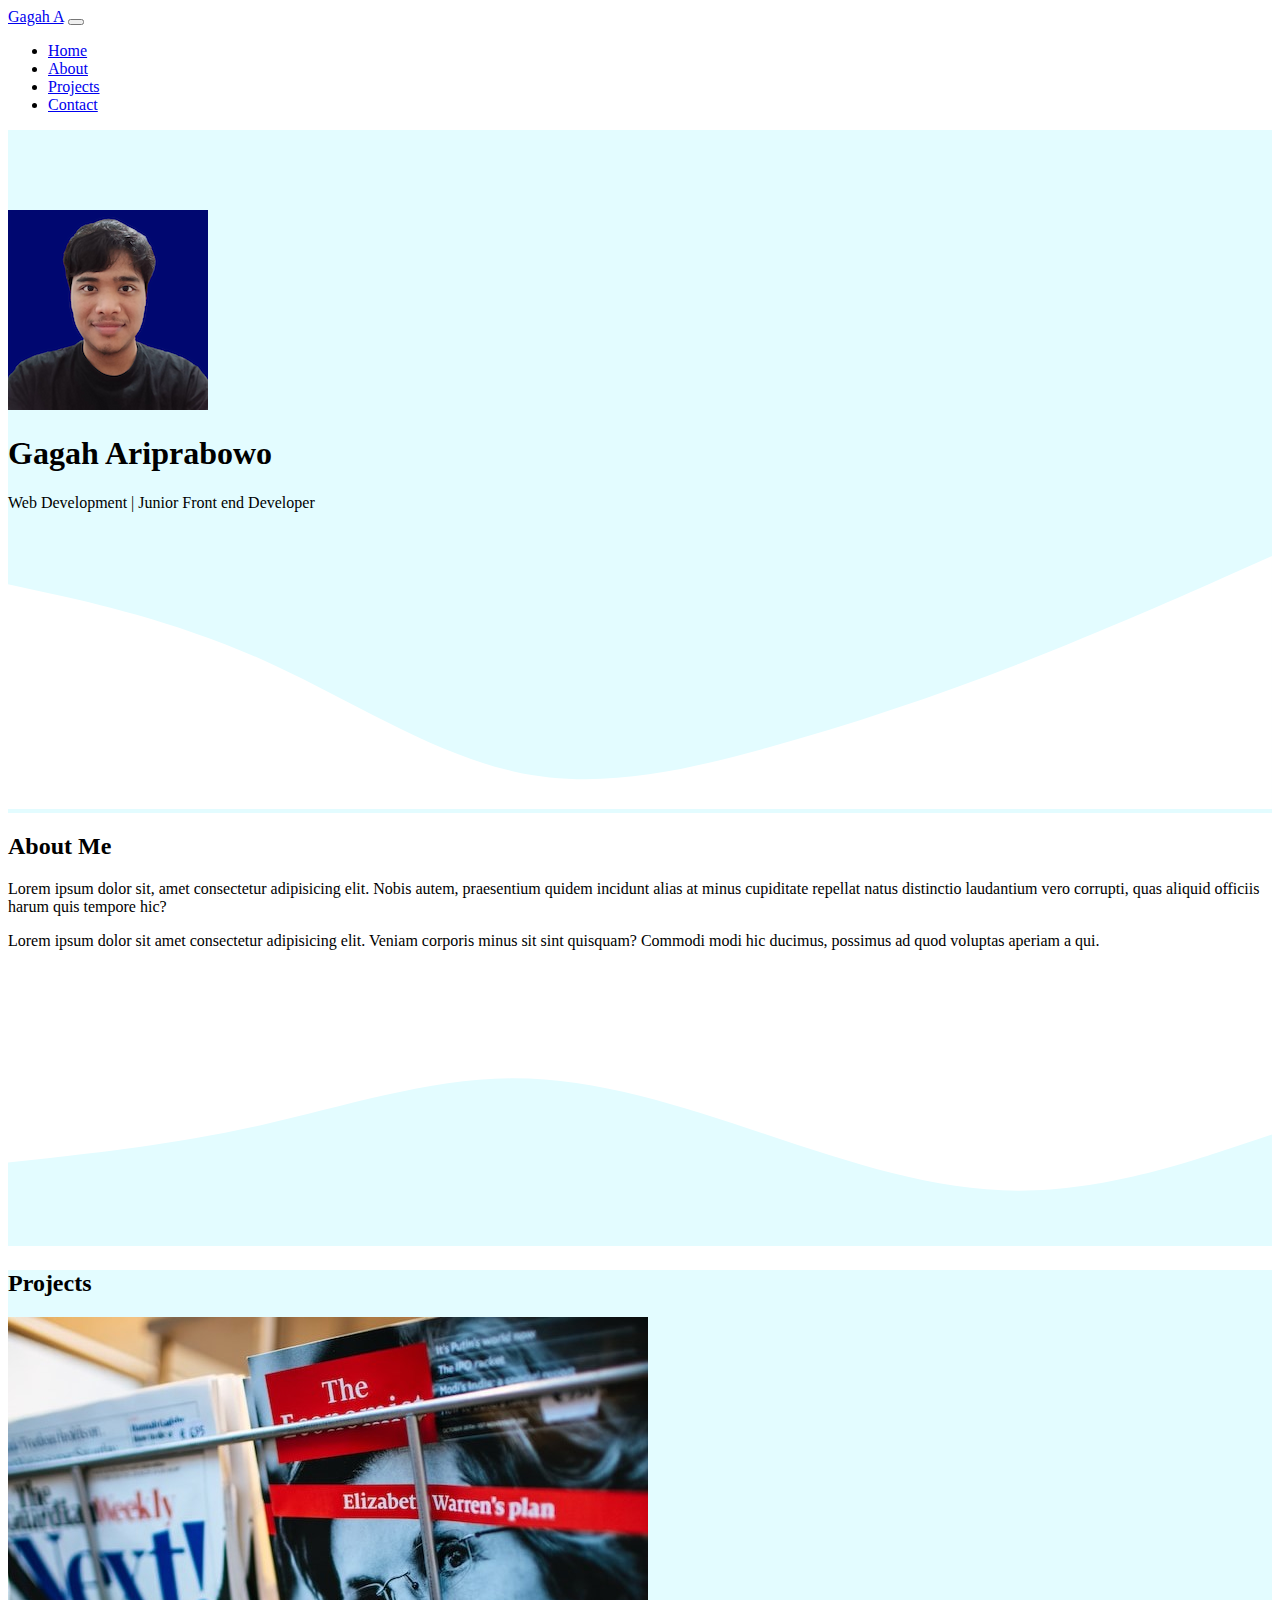
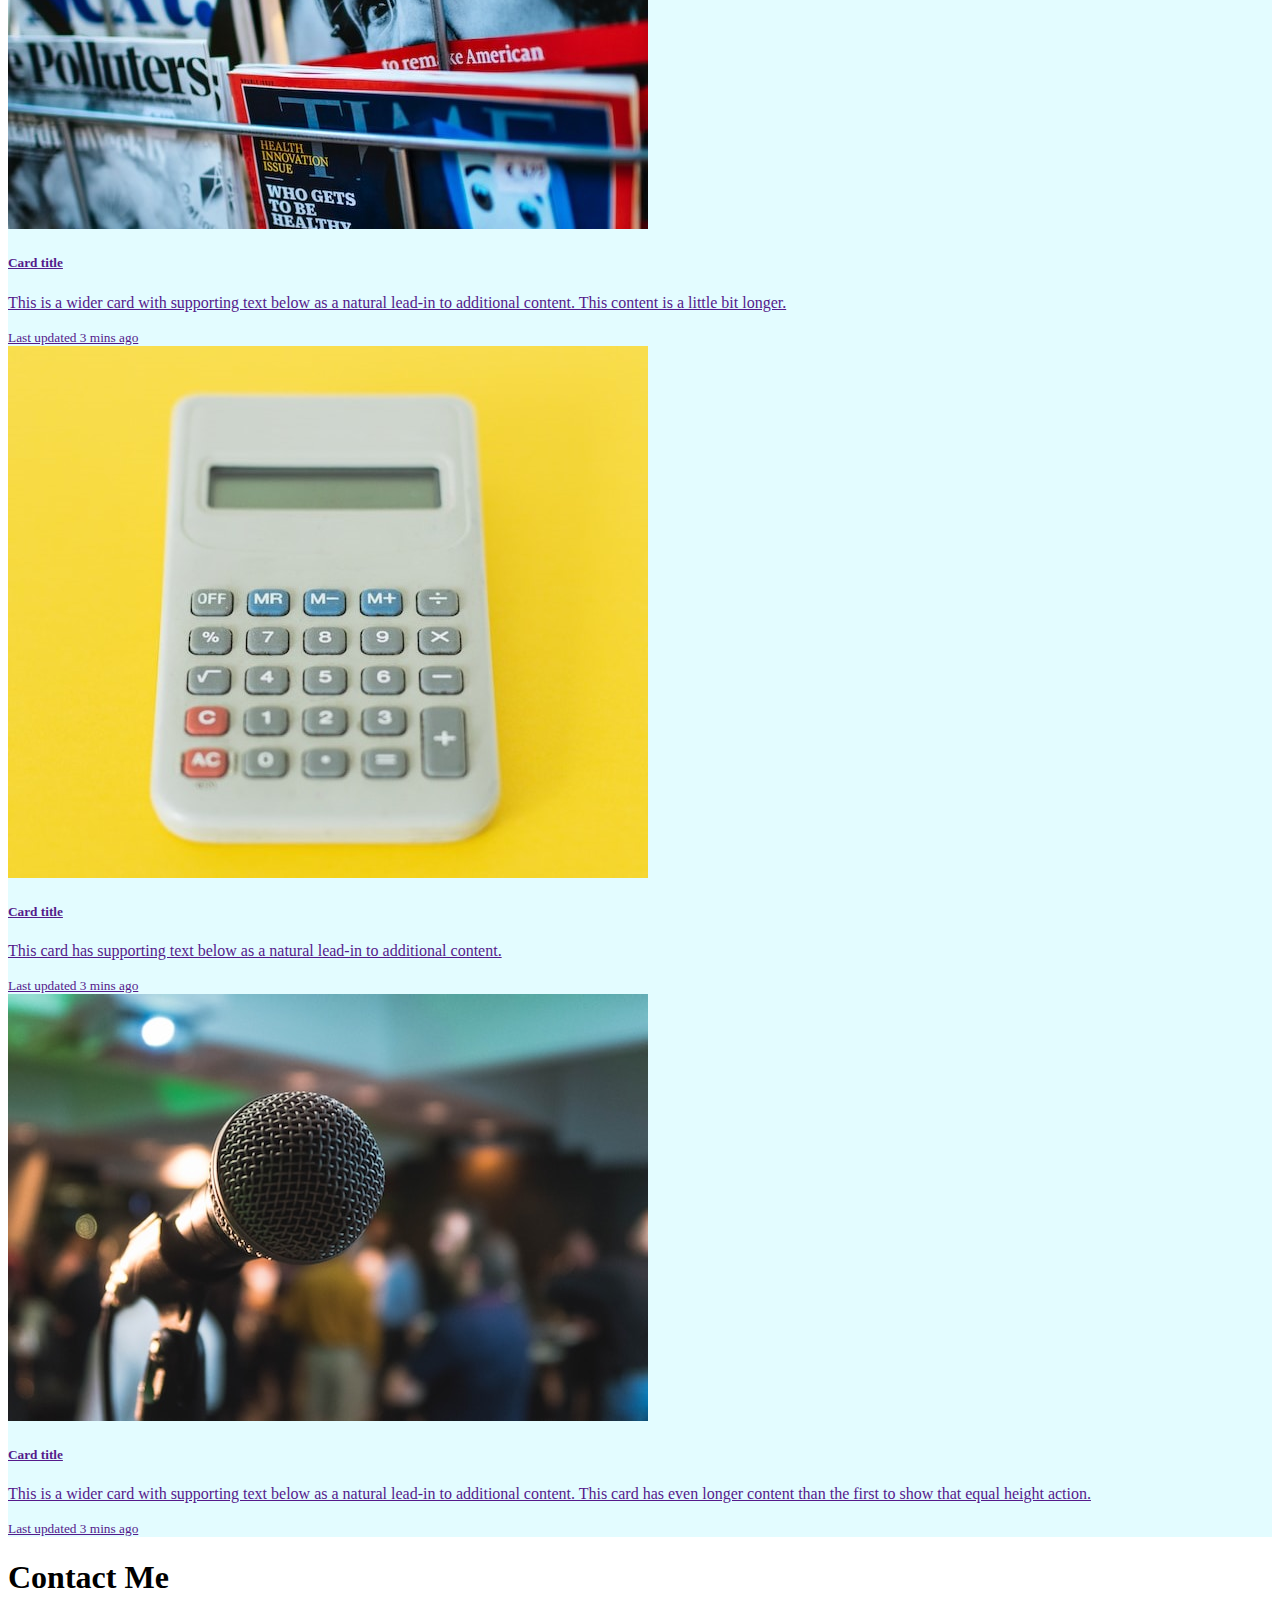
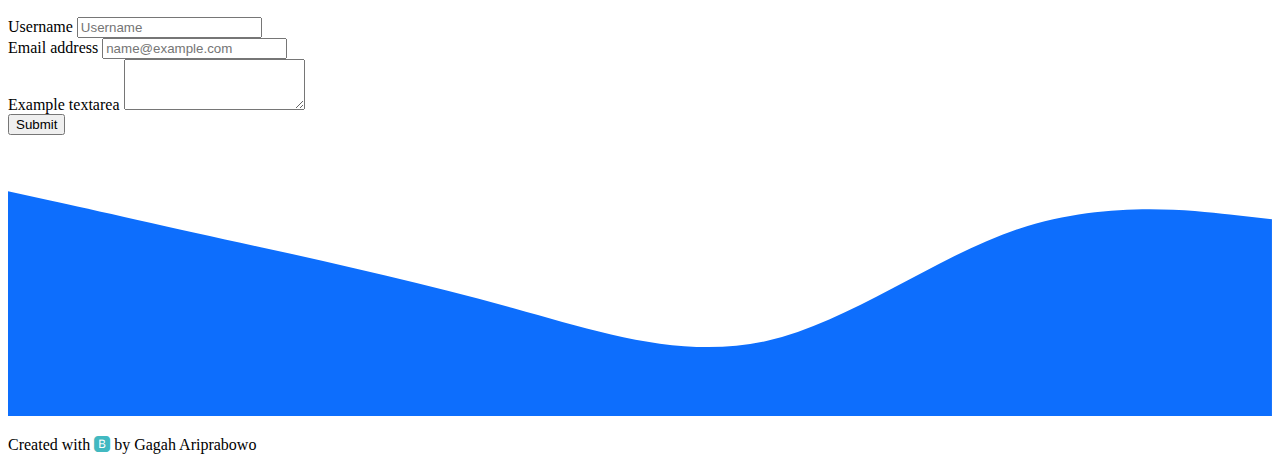
==== Website portofolio/index.html @ e352b1f3 "Add files via upload" ====
<!DOCTYPE html>
<html lang="en">
  <head>
    <meta charset="utf-8" />
    <meta name="viewport" content="width=device-width, initial-scale=1" />
    <title>My Portofolio</title>
    <link href="https://cdn.jsdelivr.net/npm/bootstrap@5.3.0-alpha3/dist/css/bootstrap.min.css" rel="stylesheet" integrity="sha384-KK94CHFLLe+nY2dmCWGMq91rCGa5gtU4mk92HdvYe+M/SXH301p5ILy+dN9+nJOZ" crossorigin="anonymous" />
    <link rel="stylesheet" href="https://cdn.jsdelivr.net/npm/bootstrap-icons@1.10.5/font/bootstrap-icons.css">
    <link rel="stylesheet" href="style.css" />
  </head>
  <body id="home" class="mt-5">
    <!-- <h1 class="text-center">My Portofolio</h1> -->
    <script src="https://cdn.jsdelivr.net/npm/bootstrap@5.3.0-alpha3/dist/js/bootstrap.bundle.min.js" integrity="sha384-ENjdO4Dr2bkBIFxQpeoTz1HIcje39Wm4jDKdf19U8gI4ddQ3GYNS7NTKfAdVQSZe" crossorigin="anonymous"></script>
    <!-- Navbar -->
    <nav class="navbar fixed-top navbar-expand-lg navbar-dark shadow-sm bg-primary ">
      <div class="container">
        <a class="navbar-brand" href="#">Gagah A</a>
        <button class="navbar-toggler" type="button" data-bs-toggle="collapse" data-bs-target="#navbarNav" aria-controls="navbarNav" aria-expanded="false" aria-label="Toggle navigation">
          <span class="navbar-toggler-icon"></span>
        </button>
        <div class="collapse navbar-collapse" id="navbarNav">
          <ul class="navbar-nav ms-auto">
            <li class="nav-item">
              <a class="nav-link active" aria-current="page" href="#home">Home</a>
            </li>
            <li class="nav-item">
              <a class="nav-link" href="#About">About</a>
            </li>
            <li class="nav-item">
              <a class="nav-link" href="#Projects">Projects</a>
            </li>
            <li class="nav-item">
              <a class="nav-link" href="#contact">Contact</a>
            </li>
          </ul>
        </div>
      </div>
    </nav>
    <!-- Navbar end -->
    <!-- Jumbotron -->
    <section class="jumbotron text-center">
      <img src="img/image5.png" class="rounded-circle mx-auto img-thumbnail" alt="foto profile" />
      <h1 class="display-4">Gagah Ariprabowo</h1>
      <p class="lead">Web Development | Junior Front end Developer</p>
      <svg xmlns="http://www.w3.org/2000/svg" viewBox="0 0 1440 320"><path fill="#ffff" fill-opacity="1" d="M0,64L48,74.7C96,85,192,107,288,149.3C384,192,480,256,576,277.3C672,299,768,277,864,250.7C960,224,1056,192,1152,154.7C1248,117,1344,75,1392,53.3L1440,32L1440,320L1392,320C1344,320,1248,320,1152,320C1056,320,960,320,864,320C768,320,672,320,576,320C480,320,384,320,288,320C192,320,96,320,48,320L0,320Z"></path></svg>
      </svg>
    </section>
    <!-- Jumbotron end -->
    <!-- About -->
    <section id="About" class="pt-5 mb-5">
      <div class="container">
        <div class="row">
          <div class="col text-center pt-4 mb-5">
            <h2>About Me</h2>
          </div>

          <div class="row text-center fs-5">
            <div class="col">
              <p>
                Lorem ipsum dolor sit, amet consectetur adipisicing elit. Nobis autem, praesentium quidem incidunt alias at minus cupiditate repellat natus distinctio laudantium vero corrupti, quas aliquid officiis harum quis tempore hic?
              </p>
            </div>
            <div class="col">
              <p>Lorem ipsum dolor sit amet consectetur adipisicing elit. Veniam corporis minus sit sint quisquam? Commodi modi hic ducimus, possimus ad quod voluptas aperiam a qui.</p>
            </div>
          </div>
        </div>
      </div>
    </section>
    <!-- About end -->
    <svg xmlns="http://www.w3.org/2000/svg" viewBox="0 0 1440 320">
      <path
        fill="#e3fcff"
        fill-opacity="1"
        d="M0,224L48,218.7C96,213,192,203,288,181.3C384,160,480,128,576,128C672,128,768,160,864,192C960,224,1056,256,1152,256C1248,256,1344,224,1392,208L1440,192L1440,320L1392,320C1344,320,1248,320,1152,320C1056,320,960,320,864,320C768,320,672,320,576,320C480,320,384,320,288,320C192,320,96,320,48,320L0,320Z"
      ></path>
    </svg>
    <!-- Projects -->
    <section id="Projects" class="mb-5 pb-5">
      <div class="container">
        <div class="row">
          <div class="col text-center pt-4 mt-5">
            <h2>Projects</h2>
        </div>
          <div class="row row-cols-1 row-cols-md-3 mb-5 g-4">

            <a href="" class="text-decoration-none"><div class="col">
              <div class="card h-100">
                <img src="img/image4 (1).jpg" class="card-img-top" alt="Project1">
                <div class="card-body">
                  <h5 class="card-title">Card title</h5>
                  <p class="card-text">This is a wider card with supporting text below as a natural lead-in to additional content. This content is a little bit longer.</p>
                </div>
                <div class="card-footer">
                  <small class="text-body-secondary">Last updated 3 mins ago</small>
                </div>
              </div>
            </div></a>
            <a href="" class="text-decoration-none"><div class="col">
              <div class="card h-100">
                <img src="img/image4 (2).jpg" class="card-img-top" alt="Project2">
                <div class="card-body">
                  <h5 class="card-title">Card title</h5>
                  <p class="card-text">This card has supporting text below as a natural lead-in to additional content.</p>
                </div>
                <div class="card-footer">
                  <small class="text-body-secondary">Last updated 3 mins ago</small>
                </div>
              </div>
            </div></a>
            <a href="" class="text-decoration-none"><div class="col">
              <div class="card h-100">
                <img src="img/image4 (3).jpg" class="card-img-top" alt="Project3">
                <div class="card-body">
                  <h5 class="card-title">Card title</h5>
                  <p class="card-text">This is a wider card with supporting text below as a natural lead-in to additional content. This card has even longer content than the first to show that equal height action.</p>
                </div>
                <div class="card-footer">
                  <small class="text-body-secondary">Last updated 3 mins ago</small>
                </div>
              </div>
            </div></a>
          </div>
    </section>
 
    <!-- Projects end -->
    <!-- Contact me -->
    <section id="contact" class="pt-4">
      <div class="container" >
        <div class="row mt-5">
          <div class="col text-center pt-4">
              <h1>Contact Me</h1>
          </div>
          <div class="row justify-content-center">
            <div class="col-md-8">
              <div class="mb-3">
                <label for="exampleFormControlInput1" class="form-label">Username</label>
                <input type="text" class="form-control" id="exampleFormControlInput1" placeholder="Username">
              </div>
              <div class="mb-3">
                <label for="exampleFormControlInput1" class="form-label">Email address</label>
                <input type="email" class="form-control" id="exampleFormControlInput1" placeholder="name@example.com">
              </div>
              <div class="mb-3">
                <label for="exampleFormControlTextarea1" class="form-label">Example textarea</label>
                <textarea class="form-control" id="exampleFormControlTextarea1" rows="3"></textarea>
              </div>
              <button type="button" class="btn btn-primary"
        style="--bs-btn-padding-y: .25rem; --bs-btn-padding-x: .5rem; --bs-btn-font-size: .75rem;">
  Submit
</button>

            </div>
          </div>
        </div>
      </div>
    </section>     
    <svg xmlns="http://www.w3.org/2000/svg" viewBox="0 0 1440 320"><path fill="#0d6efd" fill-opacity="1" d="M0,64L48,74.7C96,85,192,107,288,128C384,149,480,171,576,197.3C672,224,768,256,864,234.7C960,213,1056,139,1152,106.7C1248,75,1344,85,1392,90.7L1440,96L1440,320L1392,320C1344,320,1248,320,1152,320C1056,320,960,320,864,320C768,320,672,320,576,320C480,320,384,320,288,320C192,320,96,320,48,320L0,320Z"></path></svg>
    <!-- Contact me end -->

    <!-- Footer -->
    <footer class="bg-primary text-white fw-bold text-center">
      <p class="created pb-5">Created with <i class="bi bi-bootstrap-fill">

      </i> by Gagah Ariprabowo</p>
    </footer>
    <!-- Footer end -->
  </body>
</html>
---- Website portofolio/style.css ----
body {
  min-height: 3000px;
}

.jumbotron {
  padding-top: 5rem;
  background-color: #e3fcff;
}

#Projects {
  background-color: #e3fcff;
}

.created .bi {
  color: #42b9c1;
  border: 1px;
}
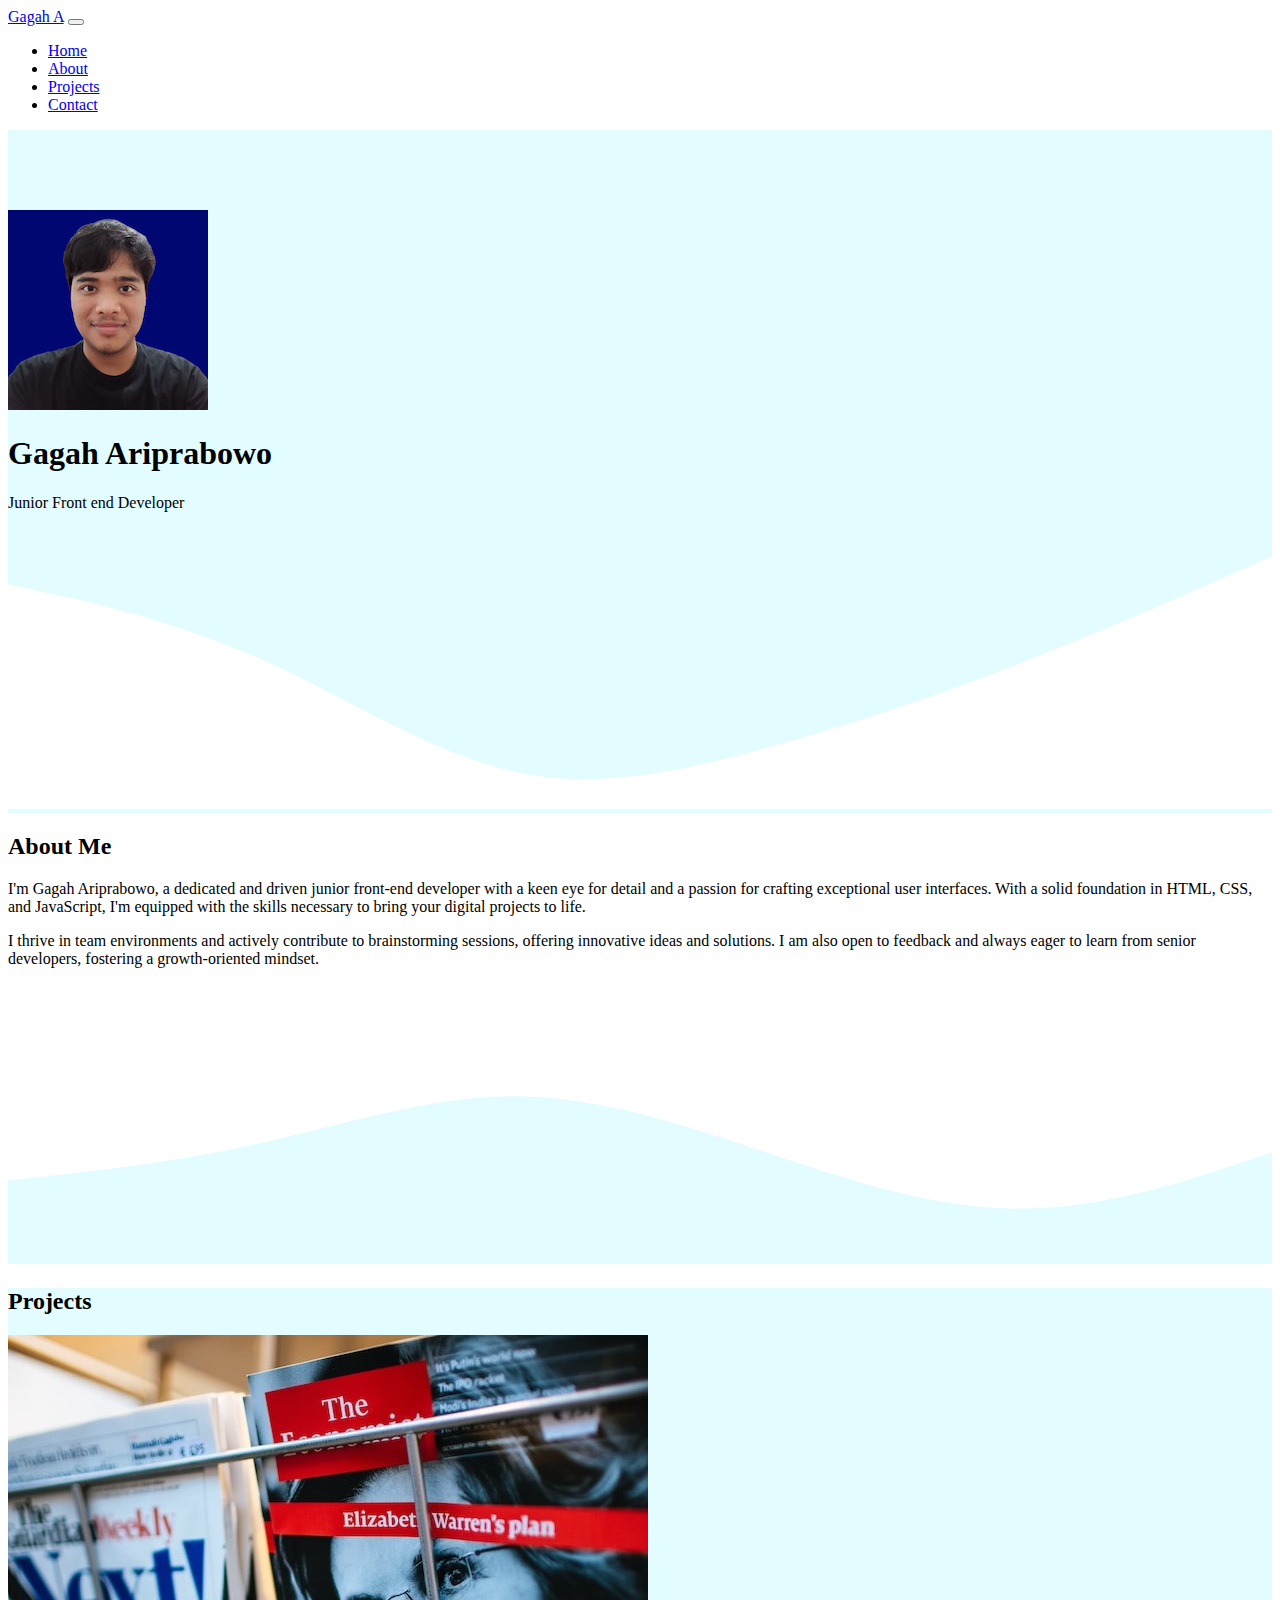
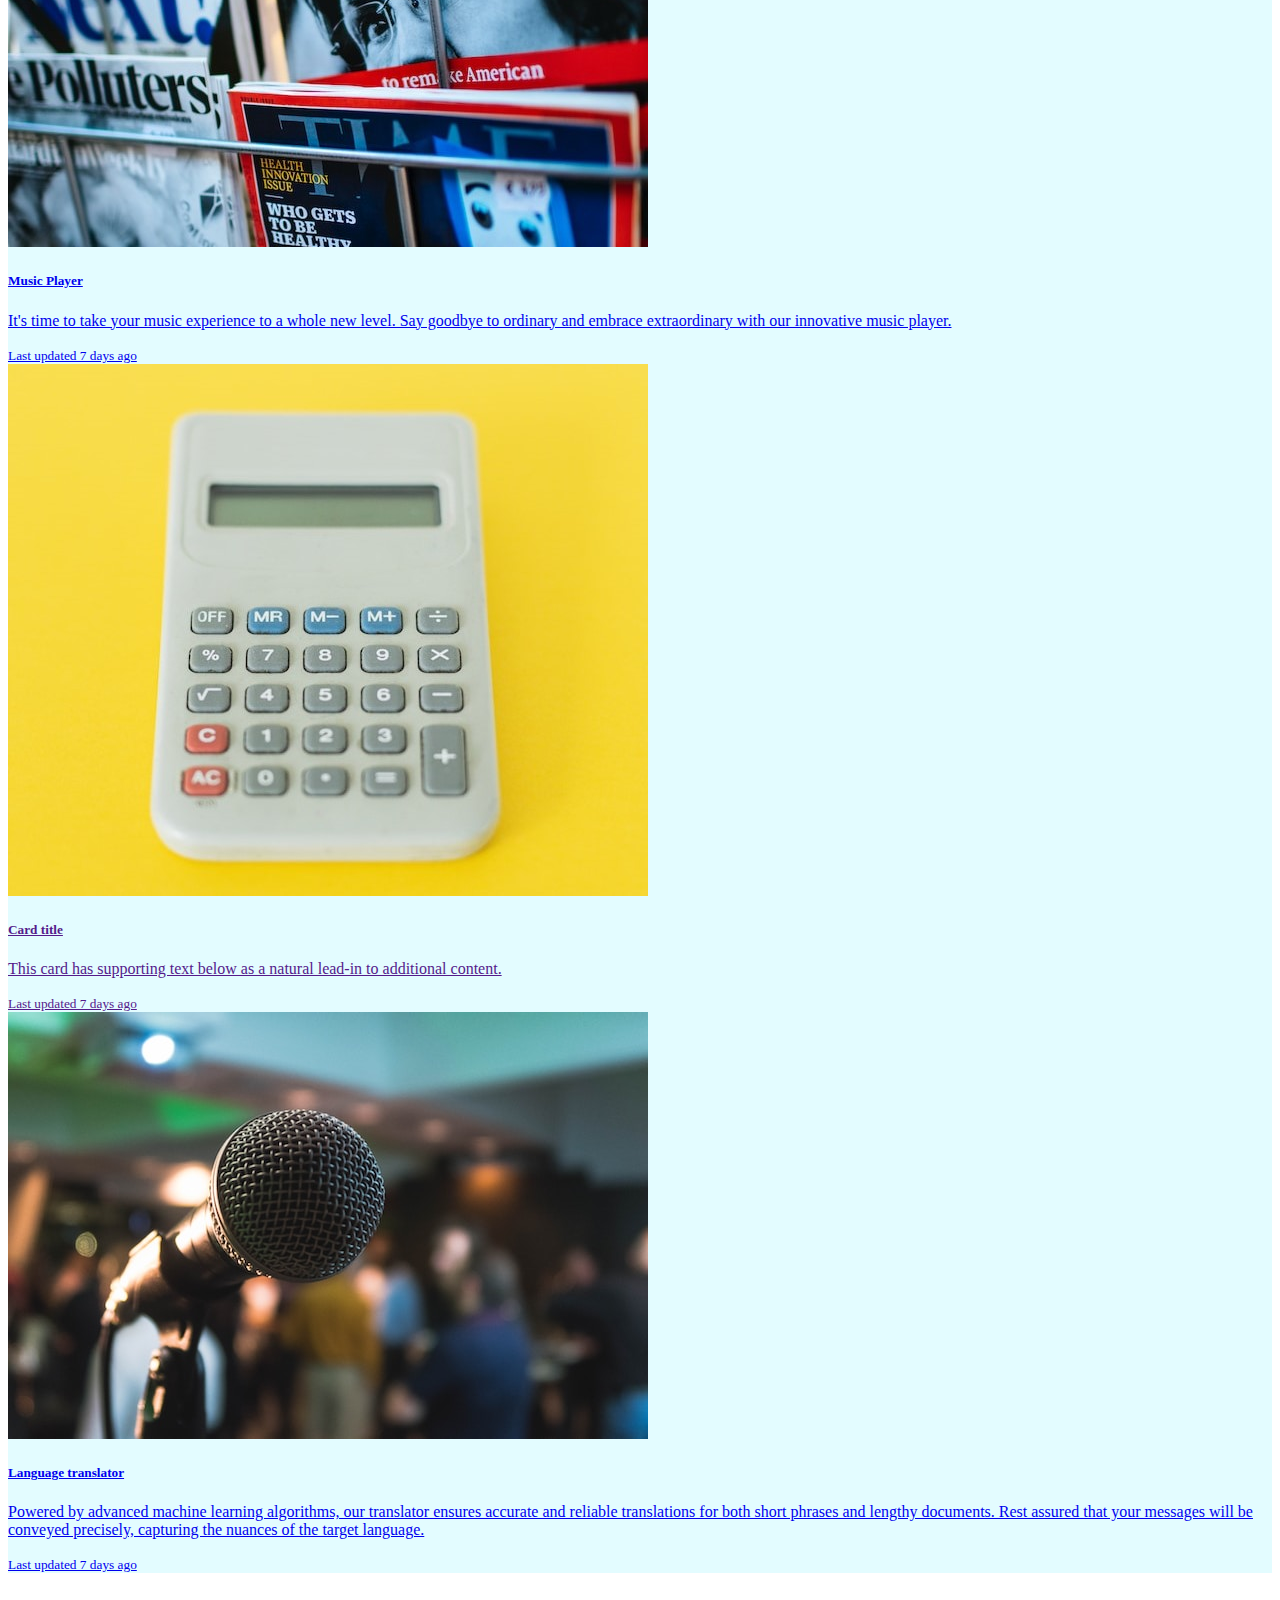
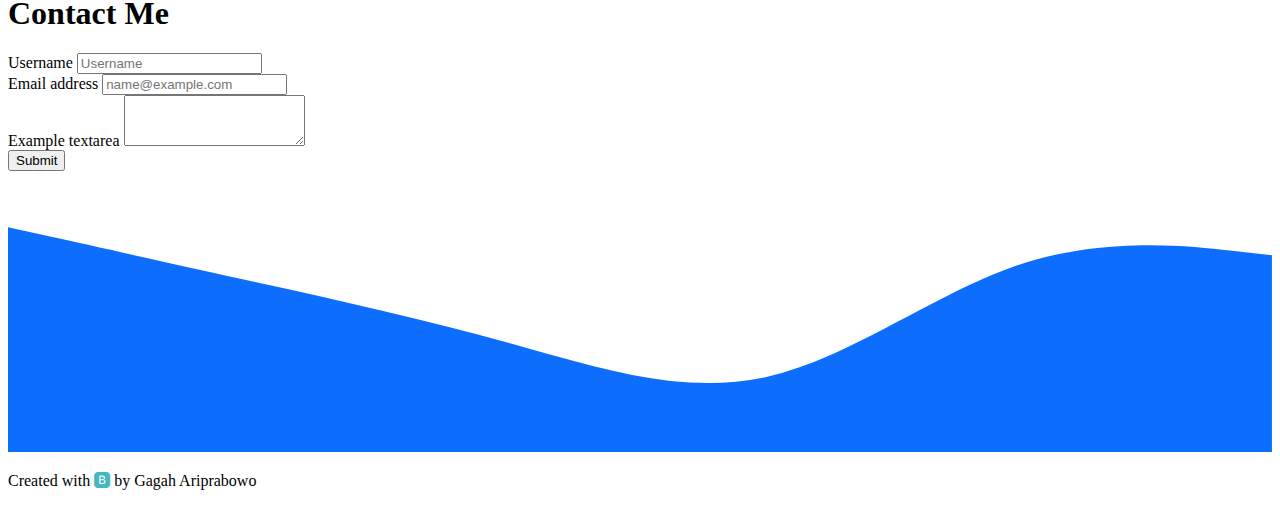
==== commit a33ed082: "Add files via upload" ====
--- a/Website portofolio/index.html
+++ b/Website portofolio/index.html
@@ -41,9 +41,8 @@
     <section class="jumbotron text-center">
       <img src="img/image5.png" class="rounded-circle mx-auto img-thumbnail" alt="foto profile" />
       <h1 class="display-4">Gagah Ariprabowo</h1>
-      <p class="lead">Web Development | Junior Front end Developer</p>
+      <p class="lead">Junior Front end Developer</p>
       <svg xmlns="http://www.w3.org/2000/svg" viewBox="0 0 1440 320"><path fill="#ffff" fill-opacity="1" d="M0,64L48,74.7C96,85,192,107,288,149.3C384,192,480,256,576,277.3C672,299,768,277,864,250.7C960,224,1056,192,1152,154.7C1248,117,1344,75,1392,53.3L1440,32L1440,320L1392,320C1344,320,1248,320,1152,320C1056,320,960,320,864,320C768,320,672,320,576,320C480,320,384,320,288,320C192,320,96,320,48,320L0,320Z"></path></svg>
-      </svg>
     </section>
     <!-- Jumbotron end -->
     <!-- About -->
@@ -53,15 +52,14 @@
           <div class="col text-center pt-4 mb-5">
             <h2>About Me</h2>
           </div>
-
           <div class="row text-center fs-5">
             <div class="col">
               <p>
-                Lorem ipsum dolor sit, amet consectetur adipisicing elit. Nobis autem, praesentium quidem incidunt alias at minus cupiditate repellat natus distinctio laudantium vero corrupti, quas aliquid officiis harum quis tempore hic?
+                I'm Gagah Ariprabowo, a dedicated and driven junior front-end developer with a keen eye for detail and a passion for crafting exceptional user interfaces. With a solid foundation in HTML, CSS, and JavaScript, I'm equipped with the skills necessary to bring your digital projects to life.
               </p>
             </div>
             <div class="col">
-              <p>Lorem ipsum dolor sit amet consectetur adipisicing elit. Veniam corporis minus sit sint quisquam? Commodi modi hic ducimus, possimus ad quod voluptas aperiam a qui.</p>
+              <p>I thrive in team environments and actively contribute to brainstorming sessions, offering innovative ideas and solutions. I am also open to feedback and always eager to learn from senior developers, fostering a growth-oriented mindset.</p>
             </div>
           </div>
         </div>
@@ -84,19 +82,20 @@
         </div>
           <div class="row row-cols-1 row-cols-md-3 mb-5 g-4">
 
-            <a href="" class="text-decoration-none"><div class="col">
+            <a href="music/index.html" target="_blank" class="text-decoration-none"><div class="col shadow bg-body">
               <div class="card h-100">
                 <img src="img/image4 (1).jpg" class="card-img-top" alt="Project1">
-                <div class="card-body">
-                  <h5 class="card-title">Card title</h5>
-                  <p class="card-text">This is a wider card with supporting text below as a natural lead-in to additional content. This content is a little bit longer.</p>
+                <div class="card-body" >
+                  <h5 class="card-title">Music Player</h5>
+                  <p class="card-text">It's time to take your music experience to a whole new level. Say goodbye to ordinary and embrace extraordinary with our innovative music player.</p>
                 </div>
                 <div class="card-footer">
-                  <small class="text-body-secondary">Last updated 3 mins ago</small>
+                  <small class="text-body-secondary">Last updated 7 days ago</small>
                 </div>
               </div>
             </div></a>
-            <a href="" class="text-decoration-none"><div class="col">
+
+            <a href="" class="text-decoration-none"><div class="col col shadow bg-body">
               <div class="card h-100">
                 <img src="img/image4 (2).jpg" class="card-img-top" alt="Project2">
                 <div class="card-body">
@@ -104,26 +103,27 @@
                   <p class="card-text">This card has supporting text below as a natural lead-in to additional content.</p>
                 </div>
                 <div class="card-footer">
-                  <small class="text-body-secondary">Last updated 3 mins ago</small>
+                  <small class="text-body-secondary">Last updated 7 days ago</small>
                 </div>
               </div>
             </div></a>
-            <a href="" class="text-decoration-none"><div class="col">
+
+            <a href="translator/index.html " target="_blank" class="text-decoration-none"><div class="col col shadow bg-body">
               <div class="card h-100">
                 <img src="img/image4 (3).jpg" class="card-img-top" alt="Project3">
                 <div class="card-body">
-                  <h5 class="card-title">Card title</h5>
-                  <p class="card-text">This is a wider card with supporting text below as a natural lead-in to additional content. This card has even longer content than the first to show that equal height action.</p>
+                  <h5 class="card-title">Language translator</h5>
+                  <p class="card-text">Powered by advanced machine learning algorithms, our translator ensures accurate and reliable translations for both short phrases and lengthy documents. Rest assured that your messages will be conveyed precisely, capturing the nuances of the target language.</p>
                 </div>
                 <div class="card-footer">
-                  <small class="text-body-secondary">Last updated 3 mins ago</small>
+                  <small class="text-body-secondary">Last updated 7 days ago</small>
                 </div>
               </div>
-            </div></a>
+            </div>
+          </a>
           </div>
-    </section>
- 
-    <!-- Projects end -->
+      </section>
+      <!-- Projects end -->
     <!-- Contact me -->
     <section id="contact" class="pt-4">
       <div class="container" >
@@ -131,31 +131,34 @@
           <div class="col text-center pt-4">
               <h1>Contact Me</h1>
           </div>
+        </div>
           <div class="row justify-content-center">
+
             <div class="col-md-8">
               <div class="mb-3">
                 <label for="exampleFormControlInput1" class="form-label">Username</label>
-                <input type="text" class="form-control" id="exampleFormControlInput1" placeholder="Username">
+                <input id="contactme" type="text" class="form-control" id="exampleFormControlInput1" placeholder="Username">
               </div>
               <div class="mb-3">
                 <label for="exampleFormControlInput1" class="form-label">Email address</label>
-                <input type="email" class="form-control" id="exampleFormControlInput1" placeholder="name@example.com">
+                <input id="contactme" type="email" class="form-control" id="exampleFormControlInput1" placeholder="name@example.com">
               </div>
               <div class="mb-3">
                 <label for="exampleFormControlTextarea1" class="form-label">Example textarea</label>
-                <textarea class="form-control" id="exampleFormControlTextarea1" rows="3"></textarea>
+                <textarea id="contactme" class="form-control" id="exampleFormControlTextarea1" rows="3"></textarea>
               </div>
               <button type="button" class="btn btn-primary"
-        style="--bs-btn-padding-y: .25rem; --bs-btn-padding-x: .5rem; --bs-btn-font-size: .75rem;">
-  Submit
-</button>
-
+               style="--bs-btn-padding-y: .25rem; --bs-btn-padding-x: .5rem; --bs-btn-font-size: .75rem;">
+              Submit
+              </button>
             </div>
           </div>
         </div>
       </div>
-    </section>     
-    <svg xmlns="http://www.w3.org/2000/svg" viewBox="0 0 1440 320"><path fill="#0d6efd" fill-opacity="1" d="M0,64L48,74.7C96,85,192,107,288,128C384,149,480,171,576,197.3C672,224,768,256,864,234.7C960,213,1056,139,1152,106.7C1248,75,1344,85,1392,90.7L1440,96L1440,320L1392,320C1344,320,1248,320,1152,320C1056,320,960,320,864,320C768,320,672,320,576,320C480,320,384,320,288,320C192,320,96,320,48,320L0,320Z"></path></svg>
+    </section> 
+
+    <svg xmlns="http://www.w3.org/2000/svg" viewBox="0 0 1440 320"><path fill="#0d6efd" fill-opacity="1" d="M0,64L48,74.7C96,85,192,107,288,128C384,149,480,171,576,197.3C672,224,768,256,864,234.7C960,213,1056,139,1152,106.7C1248,75,1344,85,1392,90.7L1440,96L1440,320L1392,320C1344,320,1248,320,1152,320C1056,320,960,320,864,320C768,320,672,320,576,320C480,320,384,320,288,320C192,320,96,320,48,320L0,320Z"></path>
+    </svg>
     <!-- Contact me end -->
 
     <!-- Footer -->
